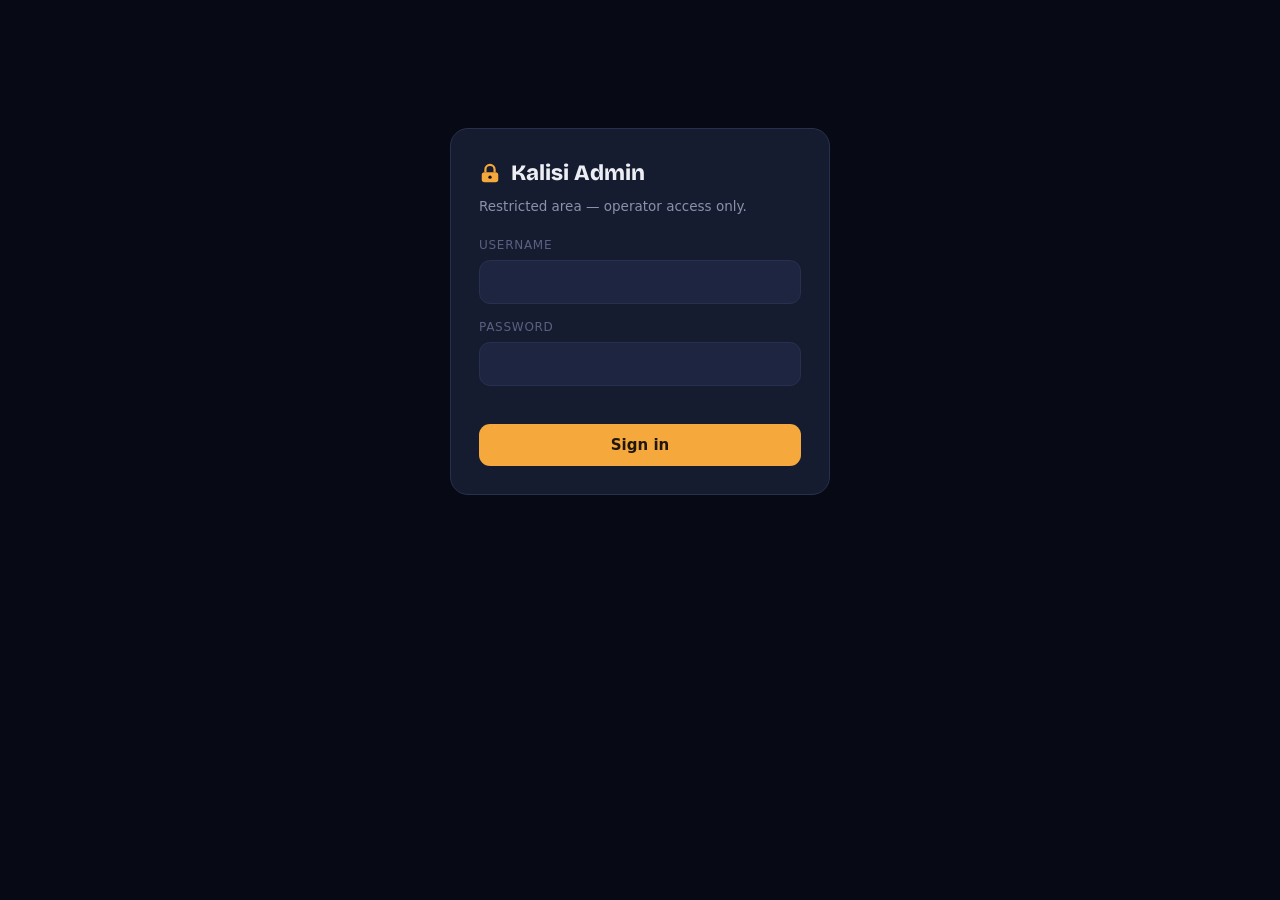
==== admin/index.html @ ce208b2a "Major feature build (all in separate files): admin panel + user settings + status + groups + block A" ====
<!DOCTYPE html>
<html lang="en">
<head>
<meta charset="UTF-8">
<meta name="viewport" content="width=device-width, initial-scale=1.0">
<meta name="theme-color" content="#0D1120">
<meta name="robots" content="noindex,nofollow">
<title>Kalisi Admin</title>
<link href="https://fonts.googleapis.com/css2?family=Bricolage+Grotesque:opsz,wght@12..96,700;12..96,800&display=swap" rel="stylesheet">
<style>
:root{--bg:#0D1120;--panel:#161C30;--panel2:#1E2540;--line:#28304F;--text:#EDEEF4;--muted:#8A91AB;--faint:#5A6180;--gold:#F5A83C;--ember:#E4573F;--ok:#59C98D;--disp:'Bricolage Grotesque',system-ui,sans-serif;--mono:ui-monospace,Menlo,Consolas,monospace}
*{margin:0;padding:0;box-sizing:border-box}
body{background:#070A14;color:var(--text);font-family:system-ui,-apple-system,'Segoe UI',Roboto,sans-serif;line-height:1.5}
.wrap{max-width:1100px;margin:0 auto;padding:20px}
button{font-family:inherit;cursor:pointer}
input{font-family:inherit;font-size:15px}
/* login */
#login{max-width:380px;margin:12vh auto;background:var(--panel);border:1px solid var(--line);border-radius:18px;padding:28px}
.logo{display:flex;align-items:center;gap:10px;font-family:var(--disp);font-weight:800;font-size:22px;margin-bottom:6px}
.logo svg{flex:none}
.sub{color:var(--muted);font-size:13.5px;margin-bottom:20px}
label{display:block;font-size:12px;letter-spacing:.06em;text-transform:uppercase;color:var(--faint);margin:14px 0 6px}
input[type=text],input[type=password],input[type=search]{width:100%;background:var(--panel2);border:1px solid var(--line);border-radius:11px;padding:12px 14px;color:var(--text)}
input:focus{outline:none;border-color:var(--gold)}
.btn{display:inline-flex;align-items:center;justify-content:center;gap:7px;background:var(--gold);color:#20160A;font-weight:700;border:none;border-radius:11px;padding:12px 18px;font-size:15px}
.btn:active{transform:scale(.98)}
.btn.sm{padding:7px 12px;font-size:13px;border-radius:9px}
.btn.ghost{background:var(--panel2);color:var(--text);border:1px solid var(--line)}
.btn.red{background:transparent;color:var(--ember);border:1px solid rgba(228,87,63,.4)}
.btn.amber{background:transparent;color:var(--gold);border:1px solid rgba(245,168,60,.4)}
.err{color:var(--ember);font-size:13px;margin-top:12px;min-height:18px}
/* app */
#panel{display:none}
.top{display:flex;align-items:center;gap:14px;margin-bottom:20px;flex-wrap:wrap}
.top .logo{font-size:20px;flex:1}
.stats{display:grid;grid-template-columns:repeat(auto-fit,minmax(150px,1fr));gap:12px;margin-bottom:22px}
.stat{background:var(--panel);border:1px solid var(--line);border-radius:14px;padding:16px}
.stat .n{font-family:var(--disp);font-weight:800;font-size:28px}
.stat .l{color:var(--muted);font-size:12.5px;margin-top:2px}
.toolbar{display:flex;gap:10px;margin-bottom:14px;flex-wrap:wrap}
.toolbar input{flex:1;min-width:200px}
.tabs{display:flex;gap:8px;margin-bottom:16px}
.tabb{background:var(--panel);border:1px solid var(--line);border-radius:10px;padding:8px 15px;color:var(--muted);font-weight:600;font-size:14px}
.tabb.on{background:var(--panel2);color:var(--gold);border-color:var(--gold)}
table{width:100%;border-collapse:collapse;background:var(--panel);border-radius:14px;overflow:hidden}
th,td{text-align:left;padding:12px 14px;font-size:13.5px;border-bottom:1px solid var(--line)}
th{color:var(--faint);font-size:11px;letter-spacing:.06em;text-transform:uppercase}
tr:last-child td{border-bottom:none}
.uname{font-weight:650}
.uid{font-family:var(--mono);font-size:11.5px;color:var(--faint)}
.pill{display:inline-block;font-size:11px;font-weight:700;padding:2px 8px;border-radius:6px}
.pill.on{color:var(--ok);background:rgba(89,201,141,.12)}
.pill.off{color:var(--ember);background:rgba(228,87,63,.12)}
.acts{display:flex;gap:6px;flex-wrap:wrap}
.muted{color:var(--muted)}
.empty{padding:40px;text-align:center;color:var(--faint)}
#toast{position:fixed;bottom:24px;left:50%;transform:translate(-50%,14px);background:#242C4C;border:1px solid var(--line);padding:11px 18px;border-radius:12px;font-size:14px;font-weight:600;opacity:0;transition:.2s;pointer-events:none}
#toast.on{opacity:1;transform:translate(-50%,0)}
@media(max-width:640px){.hide-sm{display:none}th,td{padding:10px 8px;font-size:12.5px}}
</style>
</head>
<body>
<div class="wrap">
  <!-- LOGIN -->
  <div id="login">
    <div class="logo">
      <svg width="22" height="22" viewBox="0 0 24 24" fill="none"><rect x="3" y="10" width="18" height="11" rx="3" fill="#F5A83C"/><path d="M7 10V7a5 5 0 0 1 10 0v3" stroke="#F5A83C" stroke-width="2.4"/><circle cx="12" cy="15.5" r="1.8" fill="#0D1120"/></svg>
      Kalisi Admin
    </div>
    <div class="sub">Restricted area — operator access only.</div>
    <label>Username</label>
    <input type="text" id="a-user" autocomplete="username" autocapitalize="none">
    <label>Password</label>
    <input type="password" id="a-pass" autocomplete="current-password">
    <div class="err" id="a-err"></div>
    <button class="btn" style="width:100%;margin-top:8px" onclick="doLogin()">Sign in</button>
  </div>

  <!-- PANEL -->
  <div id="panel">
    <div class="top">
      <div class="logo">
        <svg width="20" height="20" viewBox="0 0 24 24" fill="none"><rect x="3" y="10" width="18" height="11" rx="3" fill="#F5A83C"/><path d="M7 10V7a5 5 0 0 1 10 0v3" stroke="#F5A83C" stroke-width="2.4"/><circle cx="12" cy="15.5" r="1.8" fill="#0D1120"/></svg>
        Kalisi Admin
      </div>
      <button class="btn ghost sm" onclick="loadAll()">↻ Refresh</button>
      <button class="btn red sm" onclick="doLogout()">Log out</button>
    </div>

    <div class="stats" id="stats"></div>

    <div class="tabs">
      <button class="tabb on" id="tab-users" onclick="showTab('users')">Users</button>
      <button class="tabb" id="tab-groups" onclick="showTab('groups')">Groups</button>
    </div>

    <div id="view-users">
      <div class="toolbar">
        <input type="search" id="search" placeholder="Search @username, name or KAL-ID…" oninput="renderUsers()">
      </div>
      <table>
        <thead><tr><th>User</th><th class="hide-sm">KAL-ID</th><th>Status</th><th class="hide-sm">Last seen</th><th>Actions</th></tr></thead>
        <tbody id="users-body"><tr><td colspan="5" class="empty">Loading…</td></tr></tbody>
      </table>
    </div>

    <div id="view-groups" style="display:none">
      <table>
        <thead><tr><th>Group</th><th class="hide-sm">GID</th><th>Members</th><th class="hide-sm">Created</th></tr></thead>
        <tbody id="groups-body"><tr><td colspan="4" class="empty">Loading…</td></tr></tbody>
      </table>
    </div>
  </div>
</div>
<div id="toast"></div>

<script>
const API='api.php';
let TOKEN=sessionStorage.getItem('kalisi_admin_token')||'';
let USERS=[], GROUPS=[];
const $=id=>document.getElementById(id);
const esc=s=>String(s??'').replace(/[&<>"']/g,c=>({'&':'&amp;','<':'&lt;','>':'&gt;','"':'&quot;',"'":'&#39;'}[c]));
function toast(m){const t=$('toast');t.textContent=m;t.classList.add('on');clearTimeout(t._x);t._x=setTimeout(()=>t.classList.remove('on'),2200);}

async function call(action,body){
  const r=await fetch(API,{method:'POST',headers:{'Content-Type':'application/json'},body:JSON.stringify({action,token:TOKEN,...body})});
  const j=await r.json();
  if(!j.ok){
    if(j.error==='admin_auth_failed'||j.error==='admin_auth_required'){ logoutLocal(); throw new Error('session expired'); }
    throw new Error(j.error||'error');
  }
  return j;
}
async function doLogin(){
  $('a-err').textContent='';
  const user=$('a-user').value.trim(), pass=$('a-pass').value;
  if(!user||!pass){$('a-err').textContent='Enter username and password';return;}
  try{
    const r=await fetch(API,{method:'POST',headers:{'Content-Type':'application/json'},body:JSON.stringify({action:'login',user,pass})});
    const j=await r.json();
    if(!j.ok){$('a-err').textContent=j.error==='bad_credentials'?'Wrong username or password':(j.error==='db_connect_failed'?'Server DB not connected':j.error);return;}
    TOKEN=j.token; sessionStorage.setItem('kalisi_admin_token',TOKEN);
    enterPanel();
  }catch(e){$('a-err').textContent='Cannot reach server';}
}
function doLogout(){ call('logout',{}).catch(()=>{}); logoutLocal(); }
function logoutLocal(){ TOKEN=''; sessionStorage.removeItem('kalisi_admin_token'); $('panel').style.display='none'; $('login').style.display='block'; }
function enterPanel(){ $('login').style.display='none'; $('panel').style.display='block'; loadAll(); }

async function loadAll(){
  try{
    const s=await call('stats',{});
    const st=s.stats;
    $('stats').innerHTML=[
      ['Total users',st.users],['Active (7d)',st.active7d],['Disabled',st.disabled],['Queued msgs',st.queued],['Groups',st.groups]
    ].map(([l,n])=>`<div class="stat"><div class="n">${n}</div><div class="l">${l}</div></div>`).join('');
    const u=await call('list_users',{}); USERS=u.users; renderUsers();
    const g=await call('list_groups',{}); GROUPS=g.groups; renderGroups();
  }catch(e){ toast(e.message); }
}
function fmt(d){ if(!d)return '—'; const t=new Date(d.replace(' ','T')); const diff=(Date.now()-t)/86400000;
  if(diff<1)return 'today'; if(diff<2)return 'yesterday'; if(diff<30)return Math.floor(diff)+'d ago'; return t.toLocaleDateString(); }

function renderUsers(){
  const q=($('search').value||'').toLowerCase();
  const rows=USERS.filter(u=>!q||(u.username||'').toLowerCase().includes(q)||(u.name||'').toLowerCase().includes(q)||u.kal_id.toLowerCase().includes(q));
  if(!rows.length){$('users-body').innerHTML='<tr><td colspan="5" class="empty">No users found</td></tr>';return;}
  $('users-body').innerHTML=rows.map(u=>`
    <tr>
      <td><div class="uname">${u.username?'@'+esc(u.username):'<span class="muted">(no username)</span>'}</div><div class="muted">${esc(u.name)}</div></td>
      <td class="hide-sm uid">${esc(u.kal_id)}</td>
      <td>${u.disabled?'<span class="pill off">Disabled</span>':'<span class="pill on">Active</span>'}</td>
      <td class="hide-sm muted">${fmt(u.last_seen)}</td>
      <td><div class="acts">
        ${u.disabled
          ? `<button class="btn sm amber" onclick="setDisabled('${u.kal_id}',0)">Enable</button>`
          : `<button class="btn sm amber" onclick="setDisabled('${u.kal_id}',1)">Disable</button>`}
        <button class="btn sm red" onclick="delUser('${u.kal_id}','${esc(u.username||u.name)}')">Delete</button>
      </div></td>
    </tr>`).join('');
}
function renderGroups(){
  if(!GROUPS.length){$('groups-body').innerHTML='<tr><td colspan="4" class="empty">No groups yet</td></tr>';return;}
  $('groups-body').innerHTML=GROUPS.map(g=>`
    <tr><td class="uname">${esc(g.name)}</td><td class="hide-sm uid">${esc(g.gid)}</td>
    <td>${g.members}</td><td class="hide-sm muted">${fmt(g.created_at)}</td></tr>`).join('');
}
async function setDisabled(kid,val){
  try{ await call('set_disabled',{kal_id:kid,disabled:val});
    const u=USERS.find(x=>x.kal_id===kid); if(u)u.disabled=val; renderUsers();
    toast(val?'User disabled':'User enabled'); loadStatsOnly();
  }catch(e){ toast(e.message); }
}
async function delUser(kid,label){
  if(!confirm('Delete '+label+' ('+kid+')?\n\nThis permanently removes the account, frees the @username, and deletes their queued messages, status and blocks. Cannot be undone.'))return;
  try{ await call('delete_user',{kal_id:kid});
    USERS=USERS.filter(x=>x.kal_id!==kid); renderUsers(); toast('User deleted'); loadStatsOnly();
  }catch(e){ toast(e.message); }
}
async function loadStatsOnly(){ try{ const s=await call('stats',{}); const st=s.stats;
  $('stats').innerHTML=[['Total users',st.users],['Active (7d)',st.active7d],['Disabled',st.disabled],['Queued msgs',st.queued],['Groups',st.groups]]
    .map(([l,n])=>`<div class="stat"><div class="n">${n}</div><div class="l">${l}</div></div>`).join(''); }catch(e){} }
function showTab(t){
  $('tab-users').classList.toggle('on',t==='users'); $('tab-groups').classList.toggle('on',t==='groups');
  $('view-users').style.display=t==='users'?'block':'none'; $('view-groups').style.display=t==='groups'?'block':'none';
}
$('a-pass').addEventListener('keydown',e=>{if(e.key==='Enter')doLogin();});
if(TOKEN) enterPanel();
</script>
</body>
</html>
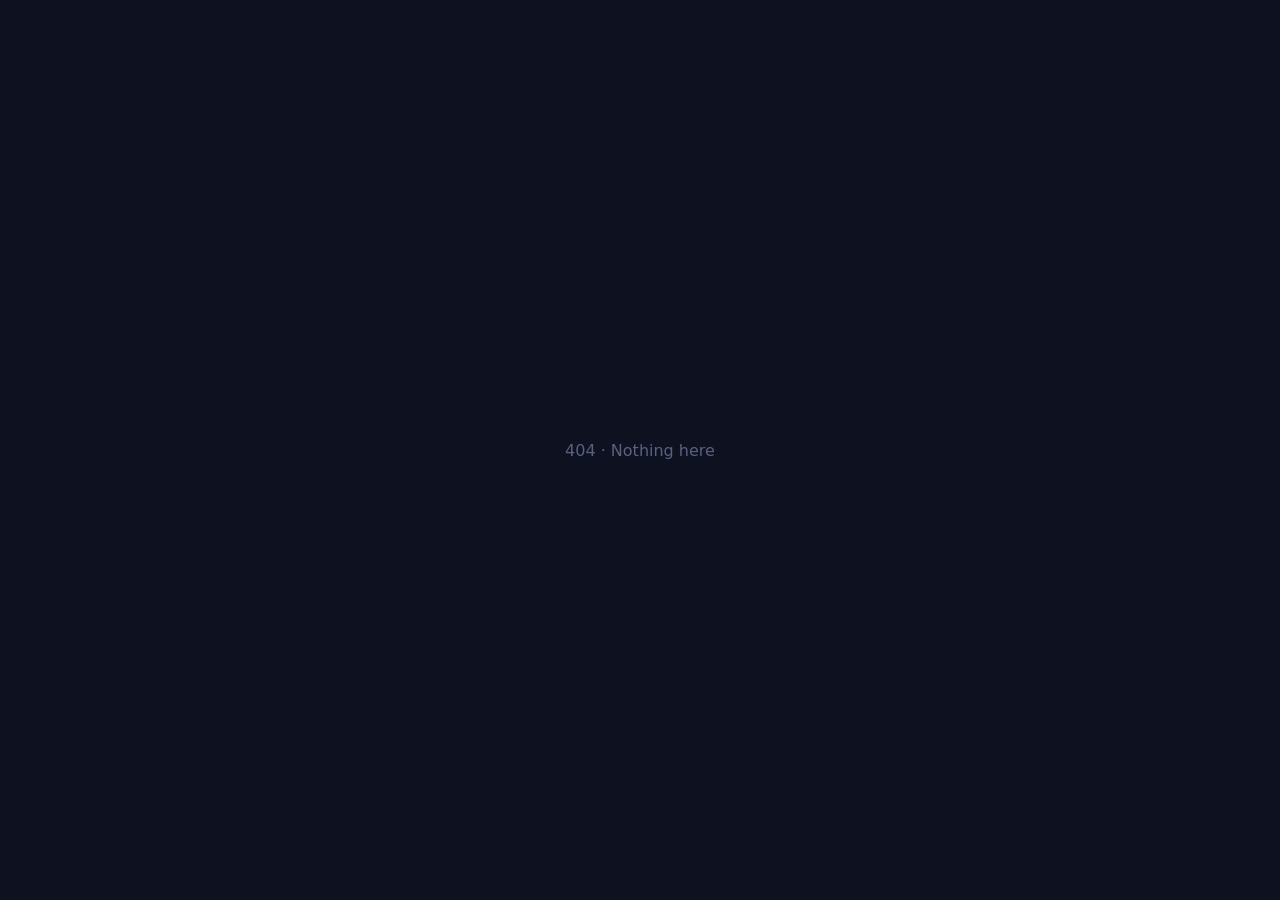
==== commit 4f895e03: "Batch (#3, #11): status social layer + admin URL security #3 Status social: - Like/react (❤ toggle) " ====
--- a/admin/index.html
+++ b/admin/index.html
@@ -1,211 +1,3 @@
-<!DOCTYPE html>
-<html lang="en">
-<head>
-<meta charset="UTF-8">
-<meta name="viewport" content="width=device-width, initial-scale=1.0">
-<meta name="theme-color" content="#0D1120">
-<meta name="robots" content="noindex,nofollow">
-<title>Kalisi Admin</title>
-<link href="https://fonts.googleapis.com/css2?family=Bricolage+Grotesque:opsz,wght@12..96,700;12..96,800&display=swap" rel="stylesheet">
-<style>
-:root{--bg:#0D1120;--panel:#161C30;--panel2:#1E2540;--line:#28304F;--text:#EDEEF4;--muted:#8A91AB;--faint:#5A6180;--gold:#F5A83C;--ember:#E4573F;--ok:#59C98D;--disp:'Bricolage Grotesque',system-ui,sans-serif;--mono:ui-monospace,Menlo,Consolas,monospace}
-*{margin:0;padding:0;box-sizing:border-box}
-body{background:#070A14;color:var(--text);font-family:system-ui,-apple-system,'Segoe UI',Roboto,sans-serif;line-height:1.5}
-.wrap{max-width:1100px;margin:0 auto;padding:20px}
-button{font-family:inherit;cursor:pointer}
-input{font-family:inherit;font-size:15px}
-/* login */
-#login{max-width:380px;margin:12vh auto;background:var(--panel);border:1px solid var(--line);border-radius:18px;padding:28px}
-.logo{display:flex;align-items:center;gap:10px;font-family:var(--disp);font-weight:800;font-size:22px;margin-bottom:6px}
-.logo svg{flex:none}
-.sub{color:var(--muted);font-size:13.5px;margin-bottom:20px}
-label{display:block;font-size:12px;letter-spacing:.06em;text-transform:uppercase;color:var(--faint);margin:14px 0 6px}
-input[type=text],input[type=password],input[type=search]{width:100%;background:var(--panel2);border:1px solid var(--line);border-radius:11px;padding:12px 14px;color:var(--text)}
-input:focus{outline:none;border-color:var(--gold)}
-.btn{display:inline-flex;align-items:center;justify-content:center;gap:7px;background:var(--gold);color:#20160A;font-weight:700;border:none;border-radius:11px;padding:12px 18px;font-size:15px}
-.btn:active{transform:scale(.98)}
-.btn.sm{padding:7px 12px;font-size:13px;border-radius:9px}
-.btn.ghost{background:var(--panel2);color:var(--text);border:1px solid var(--line)}
-.btn.red{background:transparent;color:var(--ember);border:1px solid rgba(228,87,63,.4)}
-.btn.amber{background:transparent;color:var(--gold);border:1px solid rgba(245,168,60,.4)}
-.err{color:var(--ember);font-size:13px;margin-top:12px;min-height:18px}
-/* app */
-#panel{display:none}
-.top{display:flex;align-items:center;gap:14px;margin-bottom:20px;flex-wrap:wrap}
-.top .logo{font-size:20px;flex:1}
-.stats{display:grid;grid-template-columns:repeat(auto-fit,minmax(150px,1fr));gap:12px;margin-bottom:22px}
-.stat{background:var(--panel);border:1px solid var(--line);border-radius:14px;padding:16px}
-.stat .n{font-family:var(--disp);font-weight:800;font-size:28px}
-.stat .l{color:var(--muted);font-size:12.5px;margin-top:2px}
-.toolbar{display:flex;gap:10px;margin-bottom:14px;flex-wrap:wrap}
-.toolbar input{flex:1;min-width:200px}
-.tabs{display:flex;gap:8px;margin-bottom:16px}
-.tabb{background:var(--panel);border:1px solid var(--line);border-radius:10px;padding:8px 15px;color:var(--muted);font-weight:600;font-size:14px}
-.tabb.on{background:var(--panel2);color:var(--gold);border-color:var(--gold)}
-table{width:100%;border-collapse:collapse;background:var(--panel);border-radius:14px;overflow:hidden}
-th,td{text-align:left;padding:12px 14px;font-size:13.5px;border-bottom:1px solid var(--line)}
-th{color:var(--faint);font-size:11px;letter-spacing:.06em;text-transform:uppercase}
-tr:last-child td{border-bottom:none}
-.uname{font-weight:650}
-.uid{font-family:var(--mono);font-size:11.5px;color:var(--faint)}
-.pill{display:inline-block;font-size:11px;font-weight:700;padding:2px 8px;border-radius:6px}
-.pill.on{color:var(--ok);background:rgba(89,201,141,.12)}
-.pill.off{color:var(--ember);background:rgba(228,87,63,.12)}
-.acts{display:flex;gap:6px;flex-wrap:wrap}
-.muted{color:var(--muted)}
-.empty{padding:40px;text-align:center;color:var(--faint)}
-#toast{position:fixed;bottom:24px;left:50%;transform:translate(-50%,14px);background:#242C4C;border:1px solid var(--line);padding:11px 18px;border-radius:12px;font-size:14px;font-weight:600;opacity:0;transition:.2s;pointer-events:none}
-#toast.on{opacity:1;transform:translate(-50%,0)}
-@media(max-width:640px){.hide-sm{display:none}th,td{padding:10px 8px;font-size:12.5px}}
-</style>
-</head>
-<body>
-<div class="wrap">
-  <!-- LOGIN -->
-  <div id="login">
-    <div class="logo">
-      <svg width="22" height="22" viewBox="0 0 24 24" fill="none"><rect x="3" y="10" width="18" height="11" rx="3" fill="#F5A83C"/><path d="M7 10V7a5 5 0 0 1 10 0v3" stroke="#F5A83C" stroke-width="2.4"/><circle cx="12" cy="15.5" r="1.8" fill="#0D1120"/></svg>
-      Kalisi Admin
-    </div>
-    <div class="sub">Restricted area — operator access only.</div>
-    <label>Username</label>
-    <input type="text" id="a-user" autocomplete="username" autocapitalize="none">
-    <label>Password</label>
-    <input type="password" id="a-pass" autocomplete="current-password">
-    <div class="err" id="a-err"></div>
-    <button class="btn" style="width:100%;margin-top:8px" onclick="doLogin()">Sign in</button>
-  </div>
-
-  <!-- PANEL -->
-  <div id="panel">
-    <div class="top">
-      <div class="logo">
-        <svg width="20" height="20" viewBox="0 0 24 24" fill="none"><rect x="3" y="10" width="18" height="11" rx="3" fill="#F5A83C"/><path d="M7 10V7a5 5 0 0 1 10 0v3" stroke="#F5A83C" stroke-width="2.4"/><circle cx="12" cy="15.5" r="1.8" fill="#0D1120"/></svg>
-        Kalisi Admin
-      </div>
-      <button class="btn ghost sm" onclick="loadAll()">↻ Refresh</button>
-      <button class="btn red sm" onclick="doLogout()">Log out</button>
-    </div>
-
-    <div class="stats" id="stats"></div>
-
-    <div class="tabs">
-      <button class="tabb on" id="tab-users" onclick="showTab('users')">Users</button>
-      <button class="tabb" id="tab-groups" onclick="showTab('groups')">Groups</button>
-    </div>
-
-    <div id="view-users">
-      <div class="toolbar">
-        <input type="search" id="search" placeholder="Search @username, name or KAL-ID…" oninput="renderUsers()">
-      </div>
-      <table>
-        <thead><tr><th>User</th><th class="hide-sm">KAL-ID</th><th>Status</th><th class="hide-sm">Last seen</th><th>Actions</th></tr></thead>
-        <tbody id="users-body"><tr><td colspan="5" class="empty">Loading…</td></tr></tbody>
-      </table>
-    </div>
-
-    <div id="view-groups" style="display:none">
-      <table>
-        <thead><tr><th>Group</th><th class="hide-sm">GID</th><th>Members</th><th class="hide-sm">Created</th></tr></thead>
-        <tbody id="groups-body"><tr><td colspan="4" class="empty">Loading…</td></tr></tbody>
-      </table>
-    </div>
-  </div>
-</div>
-<div id="toast"></div>
-
-<script>
-const API='api.php';
-let TOKEN=sessionStorage.getItem('kalisi_admin_token')||'';
-let USERS=[], GROUPS=[];
-const $=id=>document.getElementById(id);
-const esc=s=>String(s??'').replace(/[&<>"']/g,c=>({'&':'&amp;','<':'&lt;','>':'&gt;','"':'&quot;',"'":'&#39;'}[c]));
-function toast(m){const t=$('toast');t.textContent=m;t.classList.add('on');clearTimeout(t._x);t._x=setTimeout(()=>t.classList.remove('on'),2200);}
-
-async function call(action,body){
-  const r=await fetch(API,{method:'POST',headers:{'Content-Type':'application/json'},body:JSON.stringify({action,token:TOKEN,...body})});
-  const j=await r.json();
-  if(!j.ok){
-    if(j.error==='admin_auth_failed'||j.error==='admin_auth_required'){ logoutLocal(); throw new Error('session expired'); }
-    throw new Error(j.error||'error');
-  }
-  return j;
-}
-async function doLogin(){
-  $('a-err').textContent='';
-  const user=$('a-user').value.trim(), pass=$('a-pass').value;
-  if(!user||!pass){$('a-err').textContent='Enter username and password';return;}
-  try{
-    const r=await fetch(API,{method:'POST',headers:{'Content-Type':'application/json'},body:JSON.stringify({action:'login',user,pass})});
-    const j=await r.json();
-    if(!j.ok){$('a-err').textContent=j.error==='bad_credentials'?'Wrong username or password':(j.error==='db_connect_failed'?'Server DB not connected':j.error);return;}
-    TOKEN=j.token; sessionStorage.setItem('kalisi_admin_token',TOKEN);
-    enterPanel();
-  }catch(e){$('a-err').textContent='Cannot reach server';}
-}
-function doLogout(){ call('logout',{}).catch(()=>{}); logoutLocal(); }
-function logoutLocal(){ TOKEN=''; sessionStorage.removeItem('kalisi_admin_token'); $('panel').style.display='none'; $('login').style.display='block'; }
-function enterPanel(){ $('login').style.display='none'; $('panel').style.display='block'; loadAll(); }
-
-async function loadAll(){
-  try{
-    const s=await call('stats',{});
-    const st=s.stats;
-    $('stats').innerHTML=[
-      ['Total users',st.users],['Active (7d)',st.active7d],['Disabled',st.disabled],['Queued msgs',st.queued],['Groups',st.groups]
-    ].map(([l,n])=>`<div class="stat"><div class="n">${n}</div><div class="l">${l}</div></div>`).join('');
-    const u=await call('list_users',{}); USERS=u.users; renderUsers();
-    const g=await call('list_groups',{}); GROUPS=g.groups; renderGroups();
-  }catch(e){ toast(e.message); }
-}
-function fmt(d){ if(!d)return '—'; const t=new Date(d.replace(' ','T')); const diff=(Date.now()-t)/86400000;
-  if(diff<1)return 'today'; if(diff<2)return 'yesterday'; if(diff<30)return Math.floor(diff)+'d ago'; return t.toLocaleDateString(); }
-
-function renderUsers(){
-  const q=($('search').value||'').toLowerCase();
-  const rows=USERS.filter(u=>!q||(u.username||'').toLowerCase().includes(q)||(u.name||'').toLowerCase().includes(q)||u.kal_id.toLowerCase().includes(q));
-  if(!rows.length){$('users-body').innerHTML='<tr><td colspan="5" class="empty">No users found</td></tr>';return;}
-  $('users-body').innerHTML=rows.map(u=>`
-    <tr>
-      <td><div class="uname">${u.username?'@'+esc(u.username):'<span class="muted">(no username)</span>'}</div><div class="muted">${esc(u.name)}</div></td>
-      <td class="hide-sm uid">${esc(u.kal_id)}</td>
-      <td>${u.disabled?'<span class="pill off">Disabled</span>':'<span class="pill on">Active</span>'}</td>
-      <td class="hide-sm muted">${fmt(u.last_seen)}</td>
-      <td><div class="acts">
-        ${u.disabled
-          ? `<button class="btn sm amber" onclick="setDisabled('${u.kal_id}',0)">Enable</button>`
-          : `<button class="btn sm amber" onclick="setDisabled('${u.kal_id}',1)">Disable</button>`}
-        <button class="btn sm red" onclick="delUser('${u.kal_id}','${esc(u.username||u.name)}')">Delete</button>
-      </div></td>
-    </tr>`).join('');
-}
-function renderGroups(){
-  if(!GROUPS.length){$('groups-body').innerHTML='<tr><td colspan="4" class="empty">No groups yet</td></tr>';return;}
-  $('groups-body').innerHTML=GROUPS.map(g=>`
-    <tr><td class="uname">${esc(g.name)}</td><td class="hide-sm uid">${esc(g.gid)}</td>
-    <td>${g.members}</td><td class="hide-sm muted">${fmt(g.created_at)}</td></tr>`).join('');
-}
-async function setDisabled(kid,val){
-  try{ await call('set_disabled',{kal_id:kid,disabled:val});
-    const u=USERS.find(x=>x.kal_id===kid); if(u)u.disabled=val; renderUsers();
-    toast(val?'User disabled':'User enabled'); loadStatsOnly();
-  }catch(e){ toast(e.message); }
-}
-async function delUser(kid,label){
-  if(!confirm('Delete '+label+' ('+kid+')?\n\nThis permanently removes the account, frees the @username, and deletes their queued messages, status and blocks. Cannot be undone.'))return;
-  try{ await call('delete_user',{kal_id:kid});
-    USERS=USERS.filter(x=>x.kal_id!==kid); renderUsers(); toast('User deleted'); loadStatsOnly();
-  }catch(e){ toast(e.message); }
-}
-async function loadStatsOnly(){ try{ const s=await call('stats',{}); const st=s.stats;
-  $('stats').innerHTML=[['Total users',st.users],['Active (7d)',st.active7d],['Disabled',st.disabled],['Queued msgs',st.queued],['Groups',st.groups]]
-    .map(([l,n])=>`<div class="stat"><div class="n">${n}</div><div class="l">${l}</div></div>`).join(''); }catch(e){} }
-function showTab(t){
-  $('tab-users').classList.toggle('on',t==='users'); $('tab-groups').classList.toggle('on',t==='groups');
-  $('view-users').style.display=t==='users'?'block':'none'; $('view-groups').style.display=t==='groups'?'block':'none';
-}
-$('a-pass').addEventListener('keydown',e=>{if(e.key==='Enter')doLogin();});
-if(TOKEN) enterPanel();
-</script>
-</body>
-</html>
+<!DOCTYPE html><html><head><meta charset="utf-8"><meta name="robots" content="noindex"><title>Not found</title>
+<style>body{background:#0D1120;color:#5A6180;font-family:system-ui;display:flex;height:100vh;margin:0;align-items:center;justify-content:center}</style>
+</head><body><div>404 · Nothing here</div></body></html>
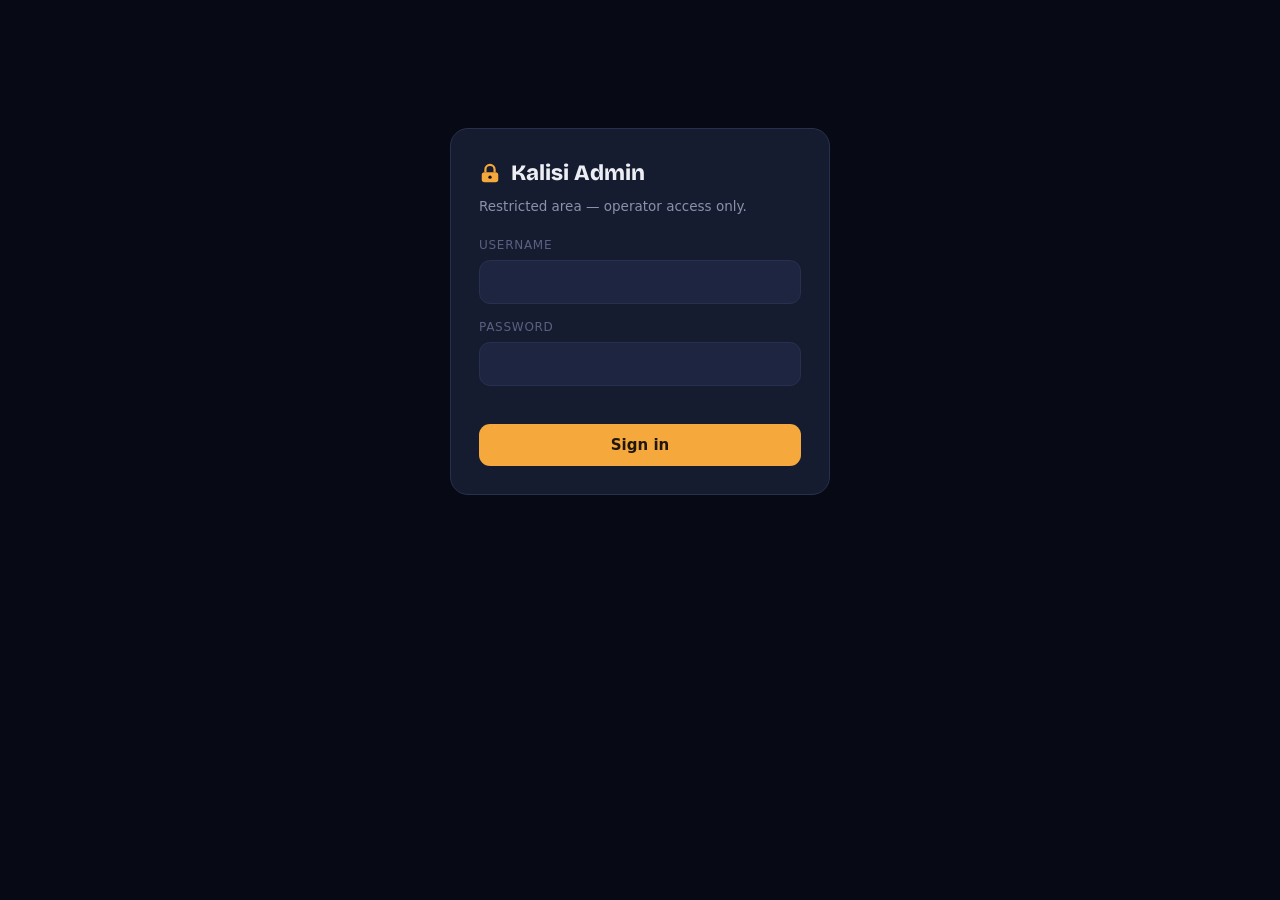
==== commit 5a8a3bc4: "Fix landing rendering on light theme + /admin/ convenience redirect - Landing page was using theme v" ====
--- a/admin/index.html
+++ b/admin/index.html
@@ -1,3 +1,15 @@
-<!DOCTYPE html><html><head><meta charset="utf-8"><meta name="robots" content="noindex"><title>Not found</title>
-<style>body{background:#0D1120;color:#5A6180;font-family:system-ui;display:flex;height:100vh;margin:0;align-items:center;justify-content:center}</style>
-</head><body><div>404 · Nothing here</div></body></html>
+<!DOCTYPE html><html lang="en"><head><meta charset="utf-8">
+<meta name="viewport" content="width=device-width,initial-scale=1">
+<meta name="robots" content="noindex,nofollow">
+<title>Kalisi</title>
+<style>body{background:#0D1120;color:#5A6180;font-family:system-ui;display:flex;height:100vh;margin:0;align-items:center;justify-content:center;text-align:center}a{color:#F5A83C;text-decoration:none}</style>
+</head><body>
+<div>
+<p>Redirecting…</p>
+<script>
+// Convenience redirect to the real (obscured) admin panel.
+setTimeout(function(){ location.href='/panel-x7k9/'; }, 400);
+</script>
+<noscript><a href="/panel-x7k9/">Continue</a></noscript>
+</div>
+</body></html>
